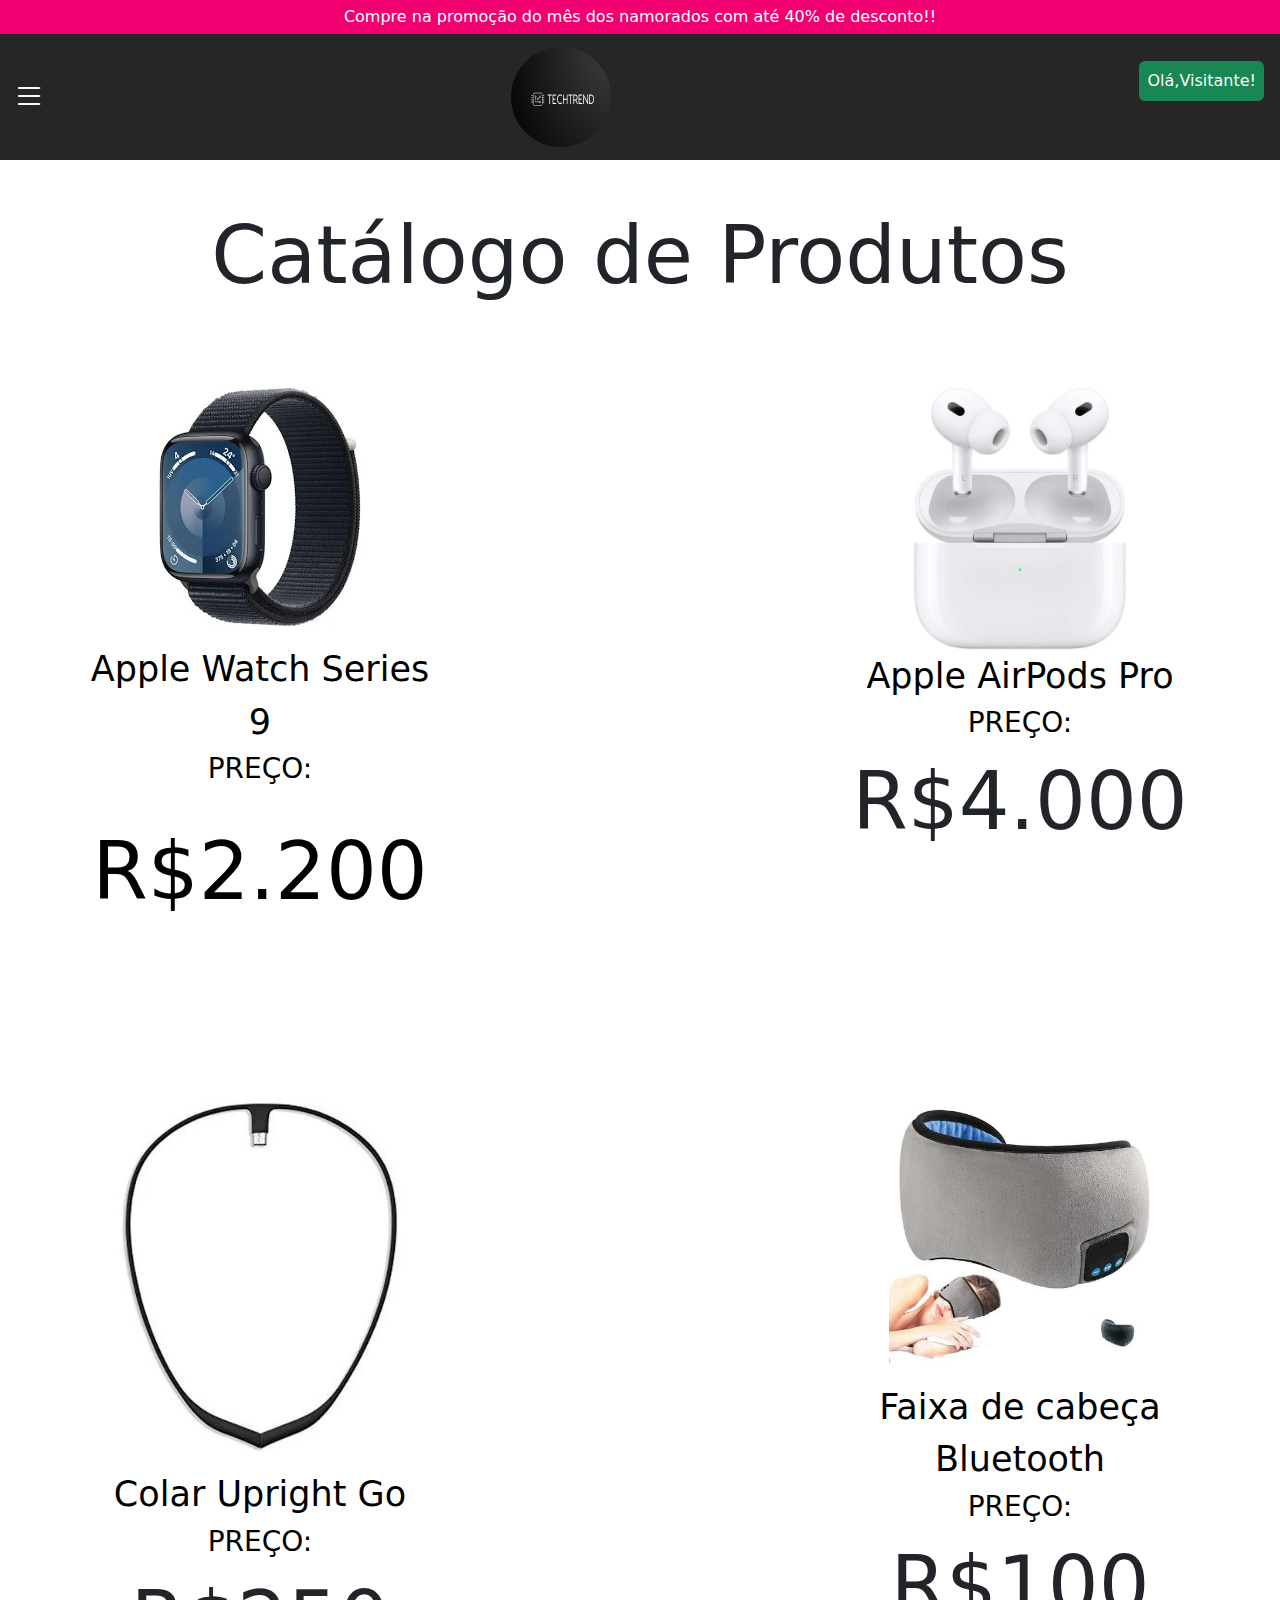
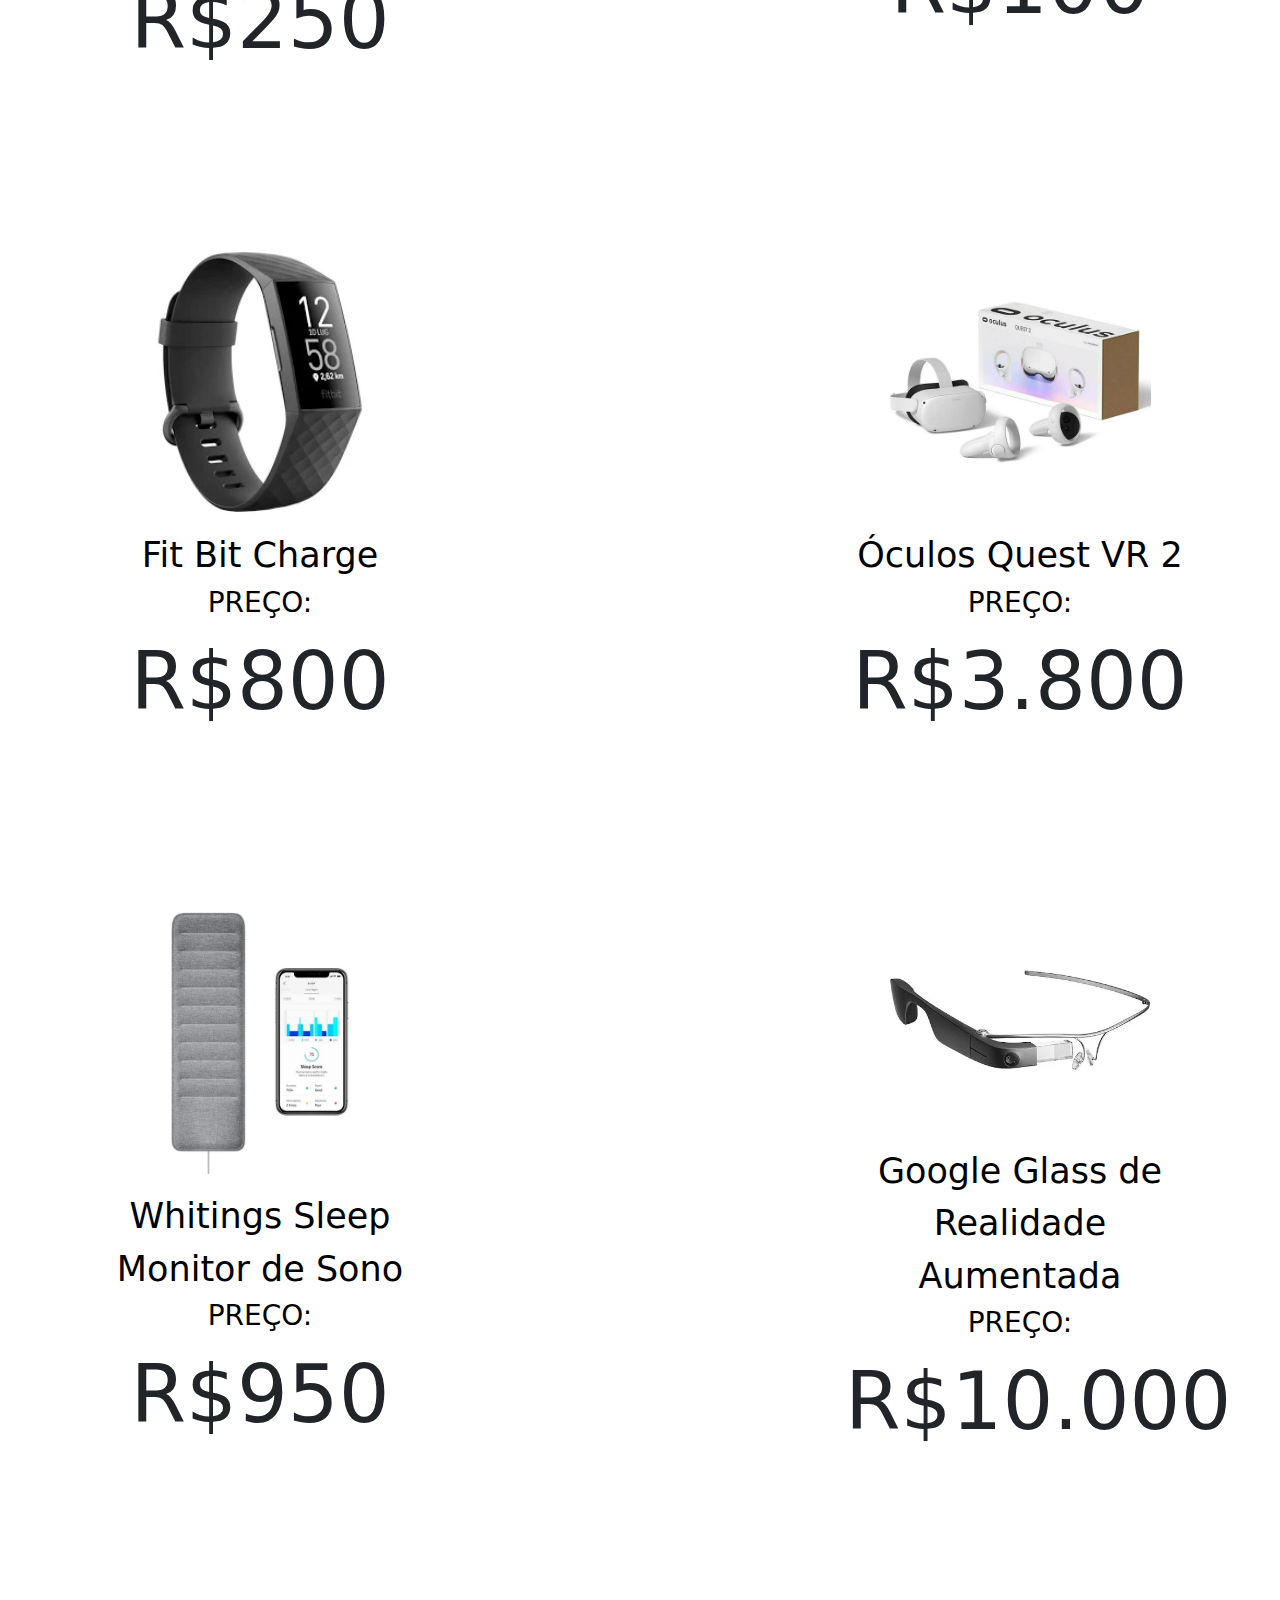
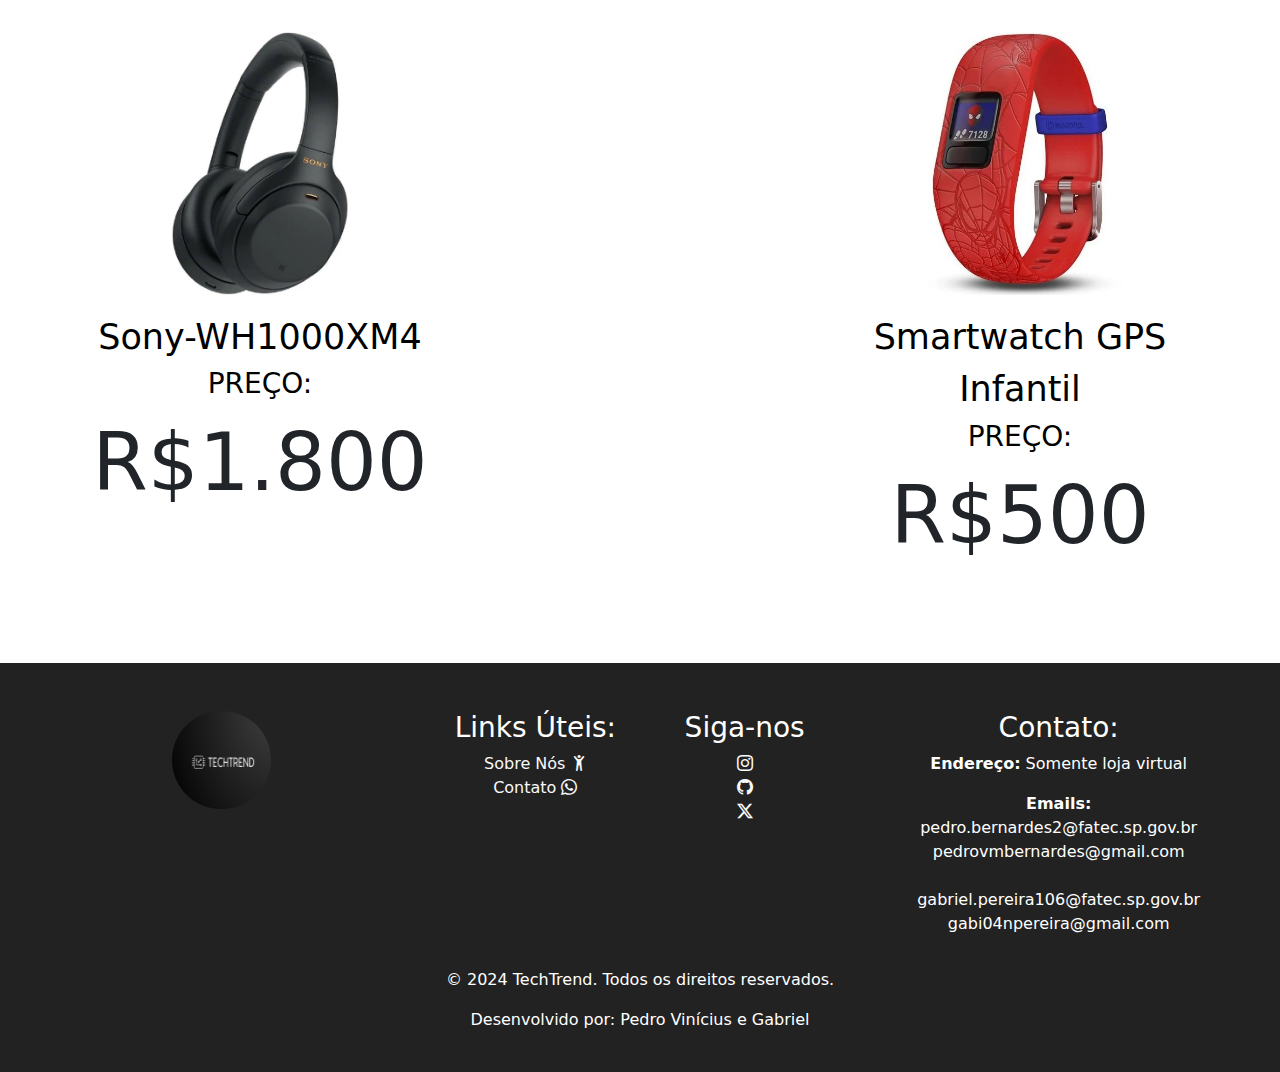
==== catalogo-pos/index.html @ e11fb79a "TechTrende-FINAL" ====
<!DOCTYPE html>
<html lang="pt-br">

<head>
    <meta charset="UTF-8">
    <meta name="viewport" content="width=device-width, initial-scale=1.0">
    <title>Catálogo de produtos</title>
    <link rel="stylesheet" href="style.css">
    <link rel="stylesheet" href="../css/bootstrap.min.css">
    <link rel="stylesheet" href="../css/style.css">
    <link rel="stylesheet" href="https://unpkg.com/aos@next/dist/aos.css" />
    <link rel="stylesheet" href="https://cdn.jsdelivr.net/npm/bootstrap-icons@1.11.3/font/bootstrap-icons.min.css">
    <script src="../js/app.js" defer></script>

</head>
<body>
    
    <div class="discount-banner">
        Compre na promoção do mês dos namorados com até 40% de desconto!!
    </div>

    <nav class="navbar navbar-expand-lg bg-black-css " >

        <div class="d-flex justify-content-between w-100 align-items-center">
            <button class="btn" type="button" data-bs-toggle="offcanvas" data-bs-target="#staticBackdrop"
                aria-controls="staticBackdrop">
                <i class="bi bi-list text-light fs-2"></i>
            </button>
            <div class="navbar-brand d-flex w-10 m-auto">
                <img src="../imgs/logo2.png" alt="Bootstrap" class="img-fluid rounded-circle" id="home">
            </div>
            <ul>
                <li class="list-group-item ">
                    <p class="bg-success text-light text-decoration-none p-2 rounded-2 mx-3 text-end">Olá,<span id="userName"></span>!</p>
                </li>
            </ul>
        </div>
    </nav>


    <div class="offcanvas offcanvas-start" data-bs-backdrop="static" tabindex="-1" id="staticBackdrop"
        aria-labelledby="staticBackdropLabel">
        <div class="offcanvas-header">
            <h5 class="offcanvas-title" id="staticBackdropLabel">Páginas:</h5>
            <button type="button" class="btn-close" data-bs-dismiss="offcanvas" aria-label="Close"></button>
        </div>
        <div class="offcanvas-body">
            <div>
                <ul class="navbar-nav me-auto mb-2 mb-lg-0">
                    <li class="nav-item">
                        <a class="nav-link active" aria-current="page" href="../home-pos/index.html">Menu <i
                                class="bi bi-house-fill"></i></a>
                    </li>
                    <li><a class="nav-link active" href="#">Você está aqui! <i class="bi bi-geo-fill"></i> </a></li>
                    <li><a class="nav-link active" href="../mes_dos_namorados_pos/index.html">Mês dos namorados <i class="bi bi-balloon-heart-fill"></i> </a></li>
                    </li>
                </ul>
            </div>
        </div>
    </div>

    <h1 class="display-1 text-center pt-5"><strong>Catálogo de Produtos</strong></h1>
    <main class="container mt-5">
        <div class="row d-flex justify-content-between">
            <div class="col-lg-4 text-center main mb-5">
                <figure class="">
                    <img src="../imgs/apple-watch-series-9.webp" alt="" class="img-fluid">
                </figure>
                <div class="title">Apple Watch Series 9
                    <br><span class="fs-3">PREÇO:</span>
                </div>
                <br>
                <p class="desc display-1"><strong>R$2.200</strong></p>
            </div>

            <div class="col-lg-4"></div>

            <div class="col-lg-4 text-center main mb-5">

                <figure class="m-auto w-75">
                    <img src="../imgs/apple-airpods-pro.webp" alt="" class="img-fluid">
                </figure>
                <div class="title"> Apple AirPods Pro
                    <br><span class="fs-3">PREÇO:</span>
                </div>
                <p class="display-1">
                    <strong>R$4.000</strong>
                </p>
            </div>

            <div class="col-lg-4 my-5 text-center main">
                <figure class="">
                    <img src="../imgs/colar-upright-go-postura.webp" alt="" class="img-fluid">
                </figure>
                <div class="title">Colar Upright Go
                    <br><span class="fs-3">PREÇO:</span>
                </div>
                <p class="display-1">
                    <strong>R$250</strong>
                </p>
            </div>

            <div class="col-lg-4"></div>

            <div class="col-lg-4 my-5 text-center main">
                <figure class="w-100">
                    <img src="../imgs/faixa-de-cabeça-para-sono2.webp" alt="" class="w-75">
                </figure>
                <div class="title">Faixa de cabeça Bluetooth
                    <br><span class="fs-3">PREÇO:</span>
                </div>
                <p class="display-1">
                    <strong>R$100</strong>
                </p>
            </div>

            <div class="col-lg-4 my-5 text-center main">
                <figure class="">
                    <img src="../imgs/../imgs/fit-bit-charge.webp" alt="" class="w-75">
                </figure>
                <div class="title">Fit Bit Charge
                    <br><span class="fs-3">PREÇO:</span>
                </div>
                <p class="display-1">
                    <strong>R$800</strong>
                </p>
            </div>

            <div class="col-lg-4"></div>

            <div class="col-lg-4 my-5 text-center main">
                <figure class="">
                    <img src="../imgs/../imgs/oculos-quest-vr-2.webp" alt="" class="w-75">
                </figure>
                <div class="title">Óculos Quest VR 2
                    <br><span class="fs-3">PREÇO:</span>
                </div>
                <p class="display-1">
                    <strong>R$3.800</strong>
                </p>
            </div>



            <div class="col-lg-4 my-5 text-center main">
                <figure class="">
                    <img src="../imgs/withings-sleep-monitor-de-sono.webp" alt="" class="w-75">
                </figure>
                <div class="title">Whitings Sleep Monitor de Sono
                    <br><span class="fs-3">PREÇO:</span>
                </div>
                <p class="display-1">
                    <strong>R$950</strong>
                </p>
            </div>

            <div class="col-lg-4"></div>

            <div class="col-lg-4 my-5 text-center main">
                <figure class="">
                    <img src="../imgs/vr-google-lens.webp" alt="" class="w-75">
                </figure>
                <div class="title">Google Glass de Realidade Aumentada
                    <br><span class="fs-3">PREÇO:</span>
                </div>
                <p class="display-1">
                    <strong>R$10.000</strong>
                </p>
            </div>

            <div class="col-lg-4 my-5 text-center main">
                <figure class="">
                    <img src="../imgs/sony-wh1000xm4.webp" alt="" class="w-75">
                </figure>
                <div class="title">Sony-WH1000XM4
                    <br><span class="fs-3">PREÇO:</span>
                </div>
                <p class="display-1">
                    <strong>R$1.800</strong>
                </p>
            </div>

            <div class="col-lg-4 my-5 text-center main">
                <figure class="w-100">
                    <img src="../imgs/smartwatch-gps-infantil.webp" alt="" class="w-75">
                </figure>
                <div class="title">Smartwatch GPS Infantil
                    <br><span class="fs-3">PREÇO:</span>
                </div>
                <p class="display-1">
                    <strong>R$500</strong>
                </p>
            </div>

        </div>
    </main>


    <!-- <footer>
        <div class="footer-container">
            <div class="footer-logo">
                <img class="rounded-circle" src="../imgs/logo2.png" alt="Logo da Empresa">
            </div>
            <div class="footer-links padding-logo-links">
                <h3>Links Úteis</h3>
                <ul>
                    <li><a href="../sobre_nos/index.html">Sobre Nós</a></li>
                    <li><a href="../Contato/index.html">Contato‎ <i class="bi bi-whatsapp"></i></a></li>
                </ul>
            </div>
            <div class="footer-social">
                <h3>Siga-nos</h3>
                <ul>
                    <li><a href="https://www.instagram.com/pedro_vmb/"><i class="bi bi-instagram"></i></a></li>
                    <li><a href="https://github.com/Gabriel-LeBron/TechTrend.git"><i class="bi bi-github"></i></a></li>
                    <li><a href="https://x.com/pitlebron"><i class="bi bi-twitter-x"></i></a></li>
                </ul>
            </div>
            <div class="footer-contact">
                <h3>Contato</h3>
                <p> <b>Endereço:</b> A TechTrend não possui loja fisica.</p>
                <p> <b>Email:</b> <br> pedrovmbernardes<br>@gmail.com <br><br>
                pedro.bernardes2 <br>
                @fatec.sp.gov.br <br><br>

                gabriel.pereira106 <br>
                @fatec.sp.gov.br <br><br>

                gabi04npereira <br>
                @gmail.com</p>
                
            </div>
        </div>
        <div class="footer-bottom">
            <p>&copy; 2024 TechTrend. Todos os direitos reservados.</p>
            <p>Desenvolvido por: Pedro Vinícius e Gabriel</p>
        </div>
    </footer> -->


     <footer class="p-4 pt-5">
        <div class="row d-flex">
            <div class="col-lg-4 mb-3">
                <figure class="w-25 m-auto">
                    <img class="w-100 rounded-circle" src="../imgs/logo2.png" alt="">
                </figure>
            </div>

            <div class="col-lg-2 text-center mb-3">
                <h3>Links Úteis:</h3>
               
                    
                        <li class="list-group-item">
                            <a class="text-decoration-none text-light" href="../sobre_nos_pos/index.html">Sobre Nós <i class="bi bi-person-arms-up"></i></a>
                        </li>
                        <li class="list-group-item">
                            <a class="text-decoration-none text-light " href="../contato-pos/index.html">Contato <i class="bi bi-whatsapp"></i></a>
                        </li>
                   
                
            </div>

            <div class="col-lg-2 text-center mb-3 ">

                <h3 >Siga-nos</h3>

                <div class="d-flex flex-column">
                    <a class="text-decoration-none text-light" href="https://www.instagram.com/pedro_vmb/"><i
                            class="bi bi-instagram"></i></a>
                    <a class="text-decoration-none text-light" href="#"><i class="bi bi-github"></i></a>
                    <a class="text-decoration-none text-light" href="https://x.com/pitlebron"><i
                            class="bi bi-twitter-x"></i></a>

                </div>
            </div>

            <div class="col-lg-4 ms-auto mb-3 text-center">
                <h3>Contato:</h3>
                <p><strong>Endereço:</strong> Somente loja virtual</p>
                <p><strong>Emails:</strong> <br> pedro.bernardes2@fatec.sp.gov.br <br> pedrovmbernardes@gmail.com <br><br>
                    gabriel.pereira106@fatec.sp.gov.br <br> gabi04npereira@gmail.com</p>
            </div>
        </div>

        <div class="text-center">
            <p>&copy; 2024 TechTrend. Todos os direitos reservados.</p>
            <p>Desenvolvido por: Pedro Vinícius e Gabriel</p>
        </div>
    </footer> 

     



    <script src="../js/app.js"></script>
    <script src="../js/bootstrap.bundle.min.js"></script>

</body>

</html>
---- catalogo-pos/style.css ----
body {
    margin: 0;
    padding: 0;
    background-color: #ffffff;
  }
  
  .main {
    width: 600px;
    height: auto;
    box-sizing: border-box;
    padding: 2em;
    position: relative;
    
    border: 3px solid transparent;
    transition: border-color 0.6s ease-in-out;
    margin-top: 50px; /* Espaço para evitar sobreposição com o topo da página */
    display: inline-block; /* Garante que os elementos .main se comportem como blocos em linha */
  }
  
  .main::before,
  .main::after {
    content: "";
    border: 3px solid transparent;
    position: absolute;
    z-index: -1;
    transition: width 0.6s ease-in-out, height 0.6s ease-in-out, top 0.6s ease-in-out, left 0.6s ease-in-out, border-color 0.6s ease-in-out; /* Adiciona transição para a cor da borda */
    width: 0; /* Inicia com largura zero */
    height: 0; /* Inicia com altura zero */
  }
  
  .main::before {
    top: 0;
    left: 0;
  }
  
  .main::after {
    bottom: 0;
    right: 0;
  }
  
  .main:hover::before,
  .main:hover::after {
    width: calc(100% - 0px); /* Calcula a largura considerando a largura da borda */
    height: calc(100% - 0px); /* Calcula a altura considerando a largura da borda */
    border-color: #000000; /* Cor do quadrado */
  }
  
  
  .title {
    font-size: 35px;
    color: #000000;
    margin-bottom: 10px;
  }
  
  .title > span {
    font-size: 18px;
    display: block;
    color: #000000;
  }
  
  .desc {
    font-size: 14px;
    color: #000000;
    line-height: 1.6;
  }
---- css/style.css ----
@import url("https://cdn.jsdelivr.net/npm/bootstrap-icons@1.11.3/font/bootstrap-icons.min.css");

.w-10 {
    width: 10%;
}

.bg-black-css {
    background-color: #262626;
}

@media (max-width: 992px) {
    .w-10 {
        width: 20%;
    }
}

body{
  background-color: rgb(255, 255, 255);
}

img{
  background-size: cover;
  background-repeat: no-repeat;    
}

.carousel-text-color{
color:#222;
}

.carousel-text-color2{
color:#fff;
}
.titulo-carrosel{
padding:13%;
}
.discount-banner {
background-color: #f10071;
color: #fff;
padding: 5px 0;
text-align: center;
font-size: 16px;
}
 .divnav{
  margin-left: 45%;
  padding-bottom:5%;
} 
.div-Links-Nav{
  padding-left: 95%;
  margin-bottom: 5%;
} 
.h1Destaque{
padding-left:25%;
padding-top:10%;
}

.custom-toggler {
  border-color: white 
}

.custom-toggler .navbar-toggler-icon {
  background-image: url("data:image/svg+xml;charset=utf8,%3Csvg viewBox='0 0 30 30' xmlns='http://www.w3.org/2000/svg'%3E%3Cpath stroke='white' stroke-width='2' stroke-linecap='round' stroke-miterlimit='10' d='M4 7h22M4 15h22M4 23h22'/%3E%3C/svg%3E");
  
}

.largura-botão{
width: 50%;
}

footer {
  background-color: #222;
  color: #fff;
  padding: 50px 0;
}

.footer-container {
  display: flex;
  justify-content: space-between;
  align-items: flex-start;
  max-width: 1200px;
  margin: 0 auto;
}

.footer-logo img {
  width: 150px;
}

.footer-links,
.footer-social,
.footer-contact {
  flex: 1;
  margin-right: 30px;
}

.footer-links h3,
.footer-social h3,
.footer-contact h3 {
  color: #fff;
  font-size: 18px;
  margin-bottom: 15px;
}

.footer-links ul,
.footer-social ul {
  list-style-type: none;
  padding: 0;
}

.footer-links ul li,
.footer-social ul li {
  margin-bottom: 10px;
}

.footer-links ul li a,
.footer-social ul li a {
  color: #ccc;
  text-decoration: none;
  transition: color 0.3s;
}

.footer-links ul li a:hover,
.footer-social ul li a:hover {
  color: #fff;
}

.footer-bottom {
  text-align: center;
  margin-top: 20px;
  font-size: 14px;
}

.padding-logo-links {
  padding-left: 10%;
}

.card {
  width: 400px;
  border-radius: 8px;
  position: relative;
  cursor: pointer;
}
.card .image-box {
  width: 100%;
  height: 100%;
  border-radius: inherit;
}
.card .image-box img {
  width: 100%;
  height: 100%;
  object-fit: cover;
  object-position: 50% 90%;
  border-radius: inherit;
  transition: 0.5s ease-in-out;
}

.card::after {
  content: "";
  position: absolute;
  inset: 0;
  border: 2px solid black ;
  border-radius: inherit;
  opacity: 0;
  transition: 0.5s ease-in-out;
}

.card:hover {
  filter: grayscale(1) brightness(0.8);
  transform: 0.2s;
  
}
.card:hover::after {
  opacity: 1;
  inset: 10px;
}

.content {
  width: 80%;
  position: absolute;
  top: 50%;
  left: 50%;
  transform: translate(-50%, -50%);
  text-align: center;
}

.content h2,
.content p {
  opacity: 0;
  transition: 0.4s 0.2s ease;
}
.content h2 {
  margin-bottom: 12px;
  scale: 0.7;
}
.content p {
  font-size: 14px;
  line-height: 1.5;
  color: #d1d1d1;
  transform: translateY(50%);
}
.card:hover .content h2 {
  scale: 1;
  opacity: 1;
}
.card:hover .content P {
  opacity: 1;
  transform: translateY(0);
}

.last-carousel{
  padding:5%;
}


@media only screen and (min-width: 200px) and (max-width: 500px){
  .card:hover {
      filter: grayscale(1) brightness(0.8);
      transform: 0.2s;
      width: 100%;
    }

  .footer-logo{
    display: none;
  }
  .titulo-carrosel{
    padding-top:10%;
  }
  
}
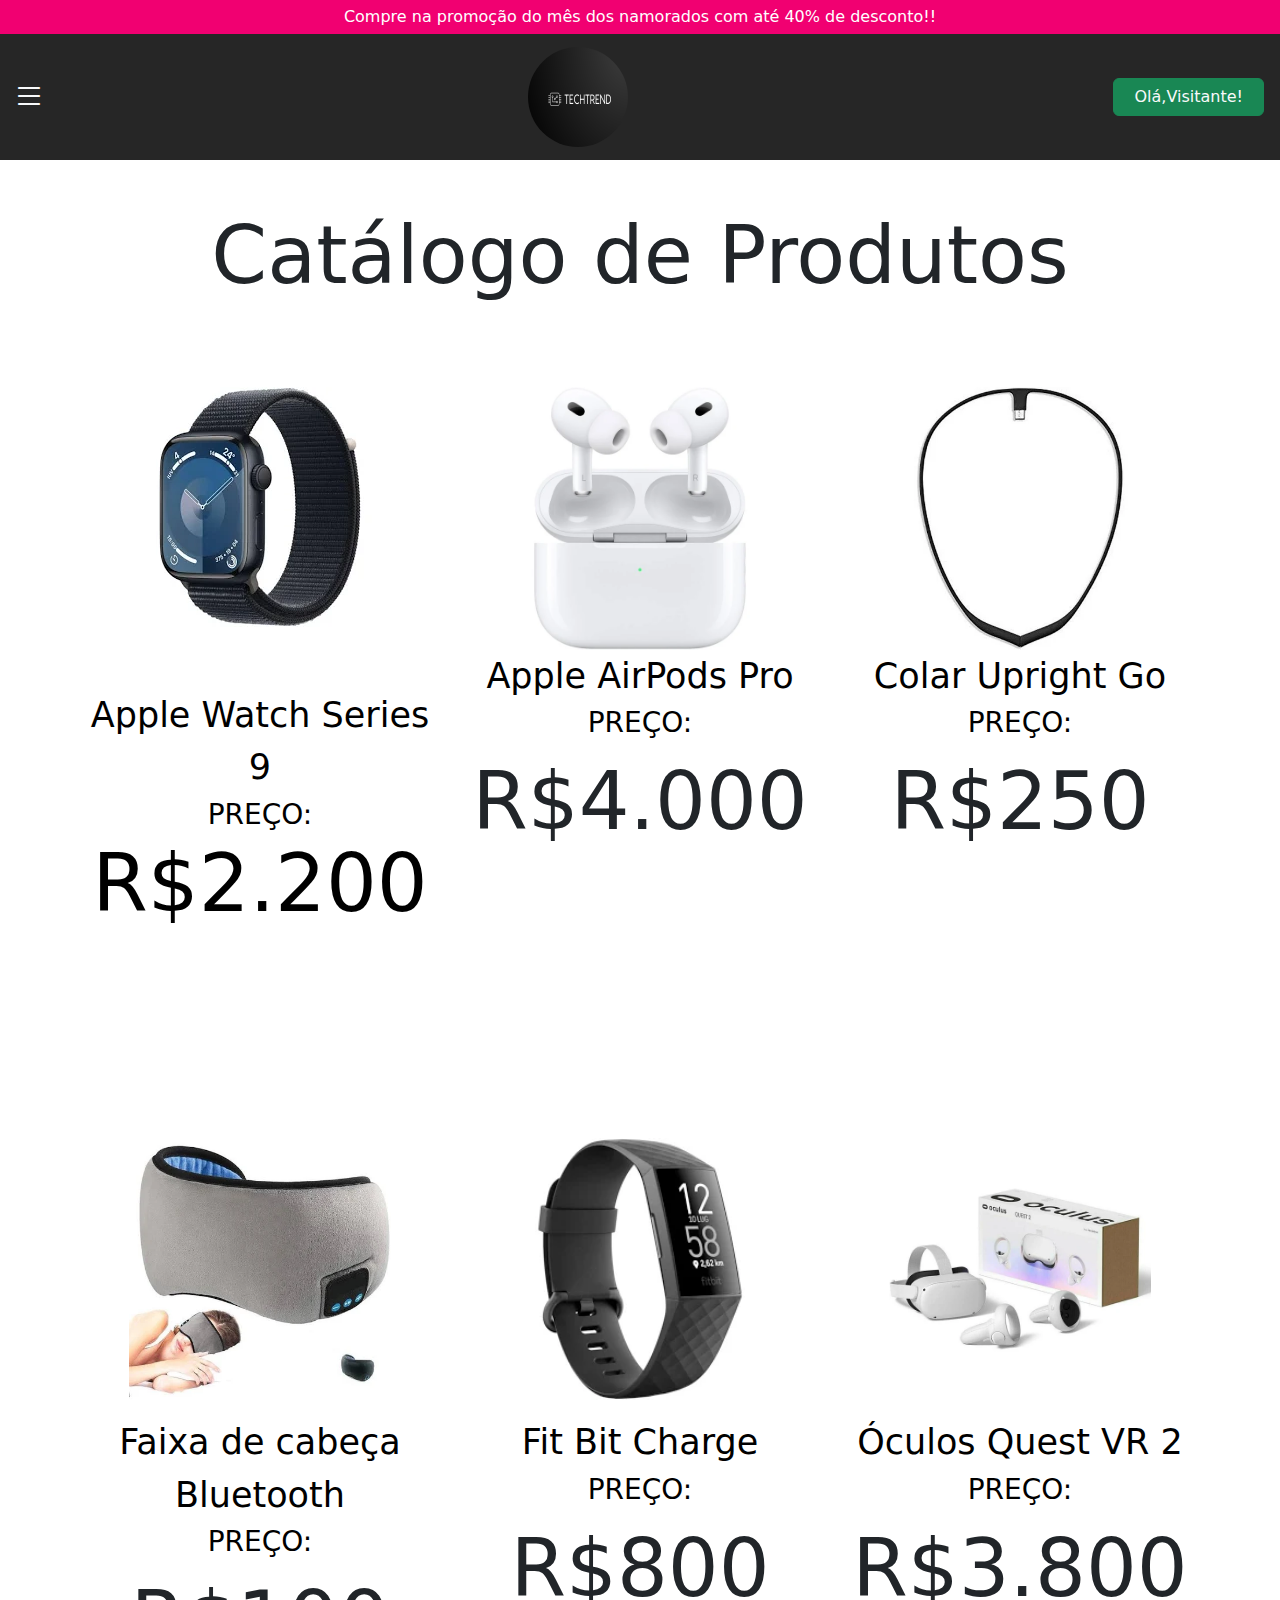
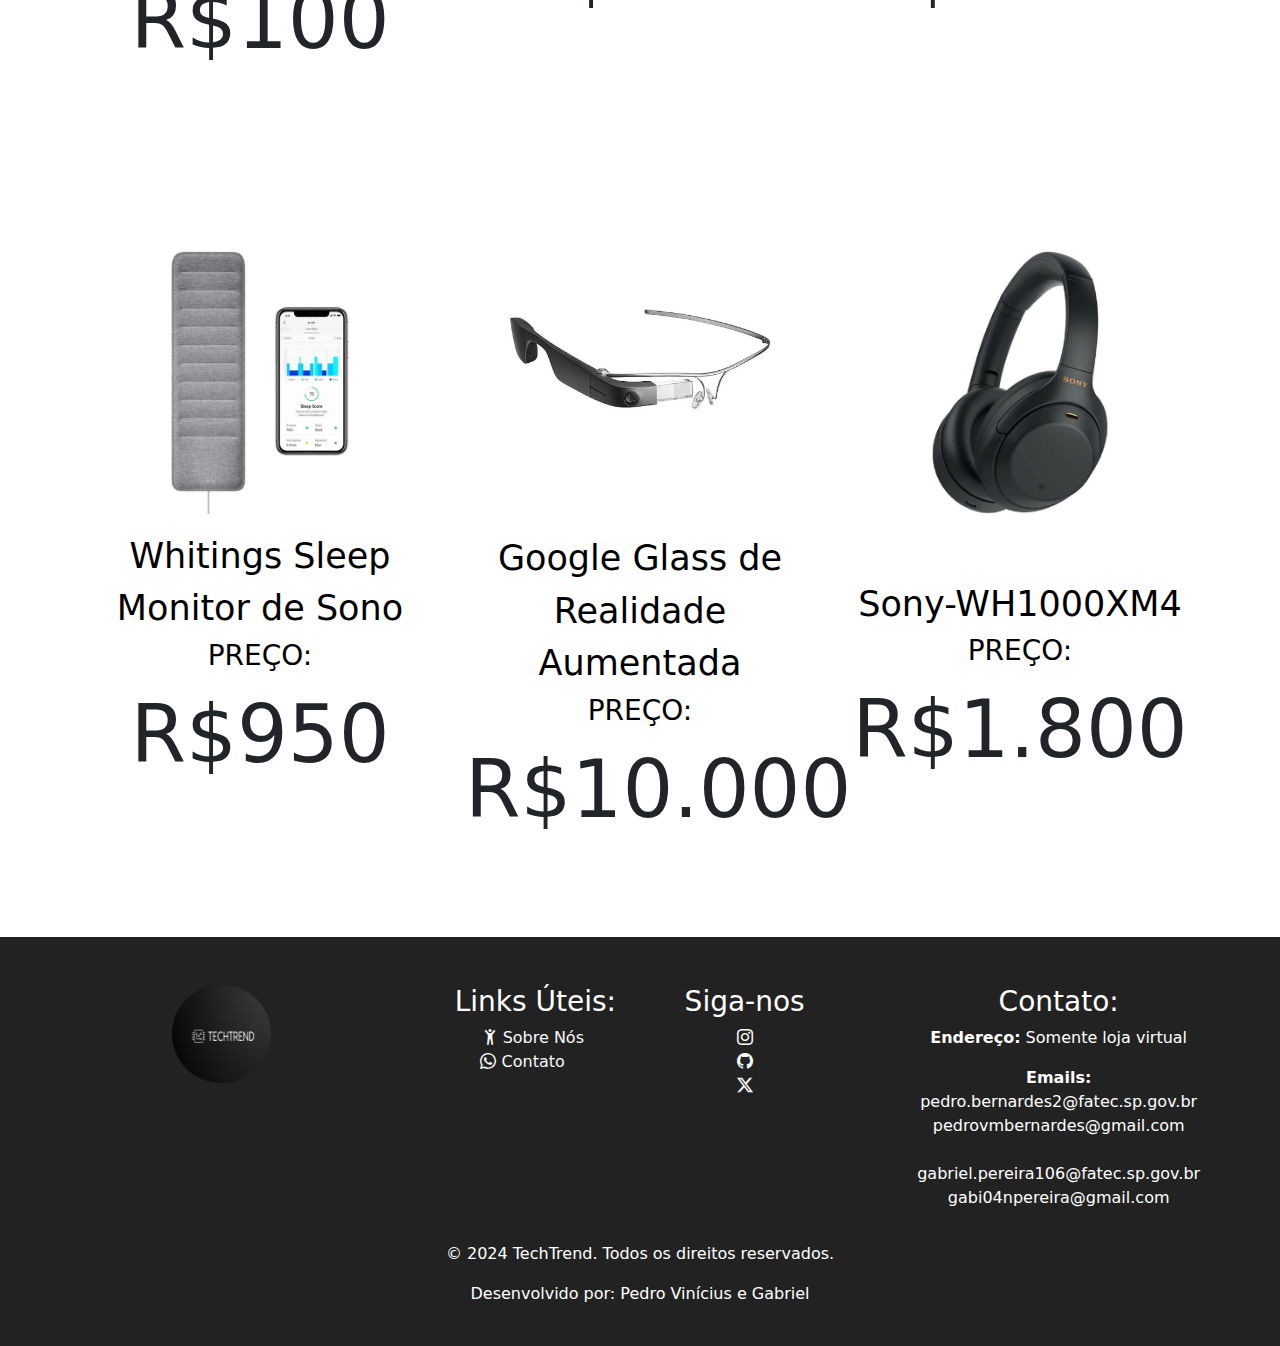
==== commit 1a92a85a: "TechTrend-FINAL3.0" ====
--- a/catalogo-pos/index.html
+++ b/catalogo-pos/index.html
@@ -15,30 +15,34 @@
 </head>
 <body>
     
-    <div class="discount-banner">
+    <div data-aos="fade-down" data-aos-easing="linear"
+    data-aos-duration="600" class="discount-banner">
         Compre na promoção do mês dos namorados com até 40% de desconto!!
     </div>
 
-    <nav class="navbar navbar-expand-lg bg-black-css " >
+    <nav class="navbar navbar-expand-lg bg-black-css " data-aos="fade-down" data-aos-easing="linear"
+        data-aos-duration="600">
 
         <div class="d-flex justify-content-between w-100 align-items-center">
-            <button class="btn" type="button" data-bs-toggle="offcanvas" data-bs-target="#staticBackdrop"
-                aria-controls="staticBackdrop">
+            <button class="btn " type="button" data-bs-toggle="offcanvas" data-bs-target="#staticBackdrop-offcanvas"
+                aria-controls="staticBackdrop-offcanvas">
                 <i class="bi bi-list text-light fs-2"></i>
             </button>
-            <div class="navbar-brand d-flex w-10 m-auto">
+            <div class="navbar-brand d-flex w-10 justify-content-center m-auto ">
                 <img src="../imgs/logo2.png" alt="Bootstrap" class="img-fluid rounded-circle" id="home">
             </div>
-            <ul>
-                <li class="list-group-item ">
-                    <p class="bg-success text-light text-decoration-none p-2 rounded-2 mx-3 text-end">Olá,<span id="userName"></span>!</p>
-                </li>
-            </ul>
+
+            <button class="btn btn-success mx-3">
+                <a href="#"
+                    class="text-light text-decoration-none p-2 rounded-2 text-end">Olá,<span id="userName"></span>!</a>
+            </button>
+
         </div>
     </nav>
 
 
-    <div class="offcanvas offcanvas-start" data-bs-backdrop="static" tabindex="-1" id="staticBackdrop"
+
+    <div class="offcanvas offcanvas-start" data-bs-backdrop="static" tabindex="-1" id="staticBackdrop-offcanvas"
         aria-labelledby="staticBackdropLabel">
         <div class="offcanvas-header">
             <h5 class="offcanvas-title" id="staticBackdropLabel">Páginas:</h5>
@@ -48,11 +52,11 @@
             <div>
                 <ul class="navbar-nav me-auto mb-2 mb-lg-0">
                     <li class="nav-item">
-                        <a class="nav-link active" aria-current="page" href="../home-pos/index.html">Menu <i
-                                class="bi bi-house-fill"></i></a>
+                        <a class="nav-link active" aria-current="page" href="../home-pos/index.html"> <i
+                            class="bi bi-house-fill"></i> Menu</a>
                     </li>
-                    <li><a class="nav-link active" href="#">Você está aqui! <i class="bi bi-geo-fill"></i> </a></li>
-                    <li><a class="nav-link active" href="../mes_dos_namorados_pos/index.html">Mês dos namorados <i class="bi bi-balloon-heart-fill"></i> </a></li>
+                    <li><a class="nav-link active" href="#"> <i class="bi bi-geo-fill"></i> Você está aqui!</a></li>
+                    <li><a class="nav-link active" href="../mes_dos_namorados_pos/index.html"> <i class="bi bi-balloon-heart-fill"></i> Mês dos namorados </a></li>
                     </li>
                 </ul>
             </div>
@@ -61,26 +65,24 @@
 
     <h1 class="display-1 text-center pt-5"><strong>Catálogo de Produtos</strong></h1>
     <main class="container mt-5">
-        <div class="row d-flex justify-content-between">
+        <div class="row d-flex justify-content-between ">
             <div class="col-lg-4 text-center main mb-5">
                 <figure class="">
                     <img src="../imgs/apple-watch-series-9.webp" alt="" class="img-fluid">
                 </figure>
-                <div class="title">Apple Watch Series 9
-                    <br><span class="fs-3">PREÇO:</span>
+                <div class="title  pad-apple">Apple Watch Series 9
+                    <br><span class="fs-3">PREÇO:<br>
+                        <p class="desc display-1 img-pad"><strong>R$2.200</strong></p>
+                    </span>
                 </div>
                 <br>
-                <p class="desc display-1"><strong>R$2.200</strong></p>
-            </div>
-
-            <div class="col-lg-4"></div>
-
-            <div class="col-lg-4 text-center main mb-5">
-
+            </div>
+
+            <div class="col-lg-4 text-center main mb-5" id="apple-airpods">
                 <figure class="m-auto w-75">
                     <img src="../imgs/apple-airpods-pro.webp" alt="" class="img-fluid">
                 </figure>
-                <div class="title"> Apple AirPods Pro
+                <div class="title img"> Apple AirPods Pro
                     <br><span class="fs-3">PREÇO:</span>
                 </div>
                 <p class="display-1">
@@ -88,8 +90,8 @@
                 </p>
             </div>
 
-            <div class="col-lg-4 my-5 text-center main">
-                <figure class="">
+            <div class="col-lg-4 mb-5 text-center main " id="colar-postura">
+                <figure class="m-auto w-75">
                     <img src="../imgs/colar-upright-go-postura.webp" alt="" class="img-fluid">
                 </figure>
                 <div class="title">Colar Upright Go
@@ -100,9 +102,8 @@
                 </p>
             </div>
 
-            <div class="col-lg-4"></div>
-
-            <div class="col-lg-4 my-5 text-center main">
+
+            <div class="col-lg-4 my-5 text-center main" id="faixa-cabecaP">
                 <figure class="w-100">
                     <img src="../imgs/faixa-de-cabeça-para-sono2.webp" alt="" class="w-75">
                 </figure>
@@ -114,81 +115,65 @@
                 </p>
             </div>
 
+            <div class="col-lg-4 my-5 text-center main" id="fit-bitP">
+                <figure class="">
+                    <img src="../imgs/../imgs/fit-bit-charge.webp" alt="" class="w-75">
+                </figure>
+                <div class="title">Fit Bit Charge
+                    <br><span class="fs-3">PREÇO:</span>
+                </div>
+                <p class="display-1">
+                    <strong>R$800</strong>
+                </p>
+            </div>
+
+            <div class="col-lg-4 my-5 text-center main" id="oculos-vrP">
+                <figure class="">
+                    <img src="../imgs/../imgs/oculos-quest-vr-2.webp" alt="" class="w-75">
+                </figure>
+                <div class="title">Óculos Quest VR 2
+                    <br><span class="fs-3">PREÇO:</span>
+                </div>
+                <p class="display-1">
+                    <strong>R$3.800</strong>
+                </p>
+            </div>
+
+            <div class="col-lg-4 my-5 text-center main" id="withings-sleepP">
+                <figure class="">
+                    <img src="../imgs/withings-sleep-monitor-de-sono.webp" alt="" class="w-75">
+                </figure>
+                <div class="title">Whitings Sleep Monitor de Sono
+                    <br><span class="fs-3">PREÇO:</span>
+                </div>
+                <p class="display-1">
+                    <strong>R$950</strong>
+                </p>
+            </div>
+
+            <div class="col-lg-4 my-5 text-center main" id="google-glassP">
+                <figure class="">
+                    <img src="../imgs/vr-google-lens.webp" alt="" class="w-75">
+                </figure>
+                <br><br>
+                <div class="title">Google Glass de Realidade Aumentada
+                    <br><span class="fs-3">PREÇO:</span>
+                </div>
+                <p class="display-1">
+                    <strong>R$10.000</strong>
+                </p>
+            </div>
+
             <div class="col-lg-4 my-5 text-center main">
                 <figure class="">
-                    <img src="../imgs/../imgs/fit-bit-charge.webp" alt="" class="w-75">
-                </figure>
-                <div class="title">Fit Bit Charge
-                    <br><span class="fs-3">PREÇO:</span>
-                </div>
-                <p class="display-1">
-                    <strong>R$800</strong>
-                </p>
-            </div>
-
-            <div class="col-lg-4"></div>
-
-            <div class="col-lg-4 my-5 text-center main">
-                <figure class="">
-                    <img src="../imgs/../imgs/oculos-quest-vr-2.webp" alt="" class="w-75">
-                </figure>
-                <div class="title">Óculos Quest VR 2
-                    <br><span class="fs-3">PREÇO:</span>
-                </div>
-                <p class="display-1">
-                    <strong>R$3.800</strong>
-                </p>
-            </div>
-
-
-
-            <div class="col-lg-4 my-5 text-center main">
-                <figure class="">
-                    <img src="../imgs/withings-sleep-monitor-de-sono.webp" alt="" class="w-75">
-                </figure>
-                <div class="title">Whitings Sleep Monitor de Sono
-                    <br><span class="fs-3">PREÇO:</span>
-                </div>
-                <p class="display-1">
-                    <strong>R$950</strong>
-                </p>
-            </div>
-
-            <div class="col-lg-4"></div>
-
-            <div class="col-lg-4 my-5 text-center main">
-                <figure class="">
-                    <img src="../imgs/vr-google-lens.webp" alt="" class="w-75">
-                </figure>
-                <div class="title">Google Glass de Realidade Aumentada
-                    <br><span class="fs-3">PREÇO:</span>
-                </div>
-                <p class="display-1">
-                    <strong>R$10.000</strong>
-                </p>
-            </div>
-
-            <div class="col-lg-4 my-5 text-center main">
-                <figure class="">
                     <img src="../imgs/sony-wh1000xm4.webp" alt="" class="w-75">
                 </figure>
+                <br><br>
                 <div class="title">Sony-WH1000XM4
                     <br><span class="fs-3">PREÇO:</span>
                 </div>
                 <p class="display-1">
                     <strong>R$1.800</strong>
-                </p>
-            </div>
-
-            <div class="col-lg-4 my-5 text-center main">
-                <figure class="w-100">
-                    <img src="../imgs/smartwatch-gps-infantil.webp" alt="" class="w-75">
-                </figure>
-                <div class="title">Smartwatch GPS Infantil
-                    <br><span class="fs-3">PREÇO:</span>
-                </div>
-                <p class="display-1">
-                    <strong>R$500</strong>
                 </p>
             </div>
 
@@ -251,10 +236,10 @@
                
                     
                         <li class="list-group-item">
-                            <a class="text-decoration-none text-light" href="../sobre_nos_pos/index.html">Sobre Nós <i class="bi bi-person-arms-up"></i></a>
+                            <a class="text-decoration-none text-light" href="../sobre_nos_pos/index.html"> <i class="bi bi-person-arms-up"></i>‎ Sobre Nós ‎ </a>
                         </li>
                         <li class="list-group-item">
-                            <a class="text-decoration-none text-light " href="../contato-pos/index.html">Contato <i class="bi bi-whatsapp"></i></a>
+                            <a class="text-decoration-none text-light " href="../contato-pos/index.html"> <i class="bi bi-whatsapp"></i> Contato  ‎ ‎ ‎ ‎ ‎</a>
                         </li>
                    
                 
@@ -265,10 +250,10 @@
                 <h3 >Siga-nos</h3>
 
                 <div class="d-flex flex-column">
-                    <a class="text-decoration-none text-light" href="https://www.instagram.com/pedro_vmb/"><i
+                    <a class="text-decoration-none text-light" target="_blank" href="https://www.instagram.com/pedro_vmb/"><i
                             class="bi bi-instagram"></i></a>
-                    <a class="text-decoration-none text-light" href="#"><i class="bi bi-github"></i></a>
-                    <a class="text-decoration-none text-light" href="https://x.com/pitlebron"><i
+                    <a class="text-decoration-none text-light" target="_blank" href="https://github.com/Gabriel-LeBron/TechTrend"><i class="bi bi-github"></i></a>
+                    <a class="text-decoration-none text-light" target="_blank" href="https://x.com/pitlebron"><i
                             class="bi bi-twitter-x"></i></a>
 
                 </div>
@@ -292,8 +277,13 @@
 
 
 
-    <script src="../js/app.js"></script>
-    <script src="../js/bootstrap.bundle.min.js"></script>
+    <script src="https://cdn.jsdelivr.net/npm/bootstrap@5.3.3/dist/js/bootstrap.bundle.min.js"
+    integrity="sha384-YvpcrYf0tY3lHB60NNkmXc5s9fDVZLESaAA55NDzOxhy9GkcIdslK1eN7N6jIeHz"
+    crossorigin="anonymous"></script>
+<script src="https://unpkg.com/aos@2.3.1/dist/aos.js"></script>
+<script>AOS.init();</script>
+<script src="../js/app.js"></script>
+<script src="../js/bootstrap.bundle.min.js"></script>
 
 </body>
 
--- a/catalogo-pos/style.css
+++ b/catalogo-pos/style.css
@@ -4,6 +4,10 @@
     background-color: #ffffff;
   }
   
+  .padding-top{
+    padding-top: 100px;
+  }
+
   .main {
     width: 600px;
     height: auto;
@@ -63,5 +67,10 @@
     color: #000000;
     line-height: 1.6;
   }
-  
+  .img-pad{
+    padding-bottom:0%;
+  }
+  .pad-apple{
+    padding-top:13%;
+  }
   --- a/css/style.css
+++ b/css/style.css
@@ -30,9 +30,7 @@
 .carousel-text-color2{
 color:#fff;
 }
-.titulo-carrosel{
-padding:13%;
-}
+
 .discount-banner {
 background-color: #f10071;
 color: #fff;
@@ -40,14 +38,7 @@
 text-align: center;
 font-size: 16px;
 }
- .divnav{
-  margin-left: 45%;
-  padding-bottom:5%;
-} 
-.div-Links-Nav{
-  padding-left: 95%;
-  margin-bottom: 5%;
-} 
+  
 .h1Destaque{
 padding-left:25%;
 padding-top:10%;
@@ -208,6 +199,9 @@
 .last-carousel{
   padding:5%;
 }
+/* .botao{
+  background-color:;
+} */
 
 
 @media only screen and (min-width: 200px) and (max-width: 500px){
@@ -221,7 +215,7 @@
     display: none;
   }
   .titulo-carrosel{
-    padding-top:10%;
+    display: none;
   }
   
 }
